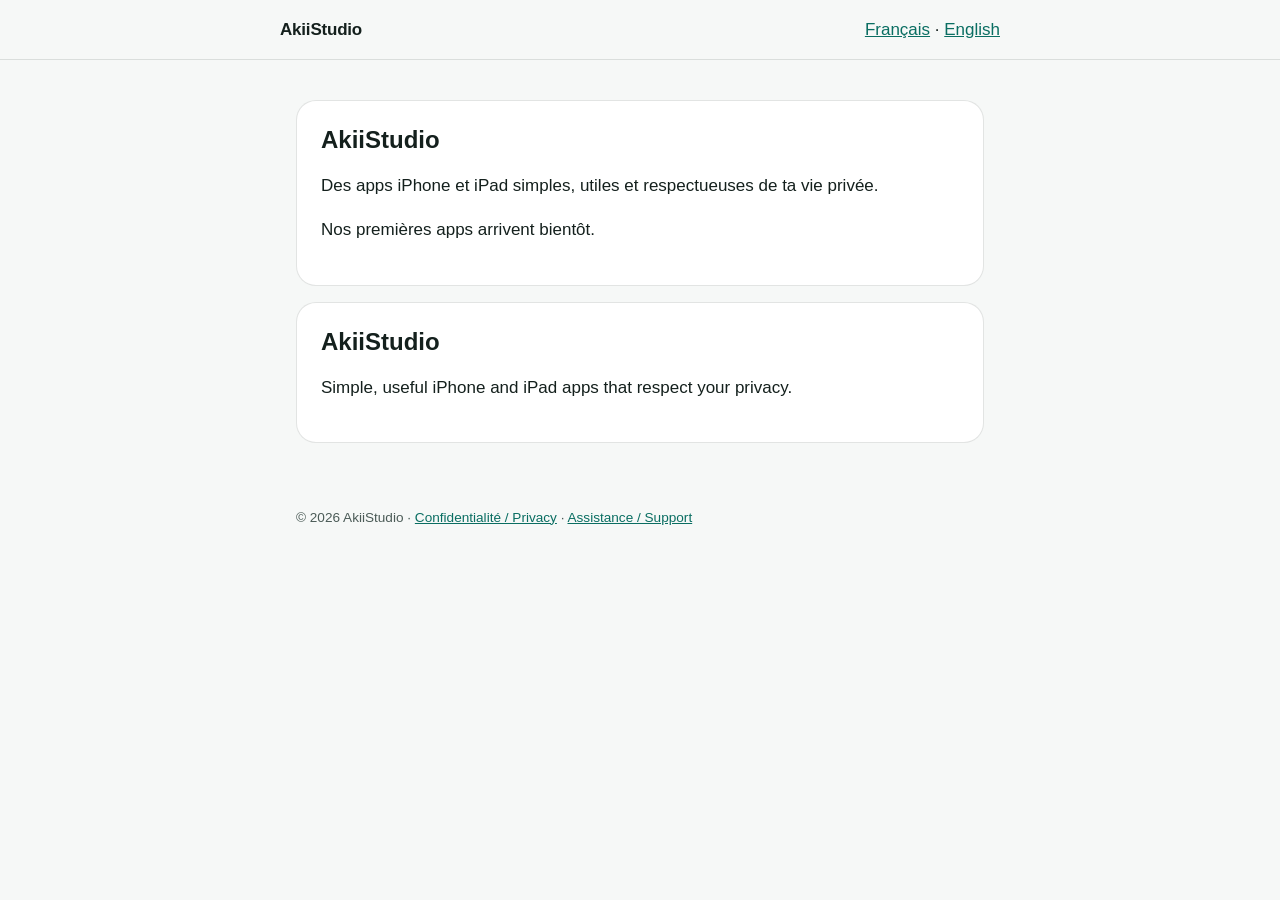
==== index.html @ 7a6e55c7 "site: 0 app(s)" ====
<!doctype html>
<html lang="fr">
<head>
<meta charset="utf-8">
<meta name="viewport" content="width=device-width, initial-scale=1">
<meta name="color-scheme" content="light dark">
<title>AkiiStudio · AkiiStudio</title>
<link rel="stylesheet" href="styles.css">
</head>
<body>
<header class="top"><a class="brand" href="">AkiiStudio</a><nav><a href="#fr">Français</a> · <a href="#en">English</a></nav></header>
<main>
<section id="fr" lang="fr"><h1>AkiiStudio</h1><p>Des apps iPhone et iPad simples, utiles et respectueuses de ta vie privée.</p>
<p>Nos premières apps arrivent bientôt.</p></section>
<section id="en" lang="en"><h1>AkiiStudio</h1><p>Simple, useful iPhone and iPad apps that respect your privacy.</p></section>
</main>
<footer>© 2026 AkiiStudio · <a href="privacy/">Confidentialité / Privacy</a> · <a href="support/">Assistance / Support</a></footer>
</body>
</html>
---- styles.css ----
:root{color-scheme:light dark;--bg:#f6f8f7;--fg:#14201d;--muted:#4b5b57;--accent:#0a6e62;--card:#fff;--line:rgba(20,32,29,.12)}
@media (prefers-color-scheme:dark){:root{--bg:#0b1513;--fg:#e8f3ec;--muted:#a9bab5;--accent:#3fd3be;--card:#12201d;--line:rgba(232,243,236,.14)}}
*{box-sizing:border-box}body{margin:0;background:var(--bg);color:var(--fg);font:17px/1.6 -apple-system,BlinkMacSystemFont,"SF Pro Text","Helvetica Neue",sans-serif}
a{color:var(--accent)}.top{display:flex;justify-content:space-between;align-items:center;gap:16px;padding:16px max(16px,calc(50% - 360px));border-bottom:1px solid var(--line)}
.brand{font-weight:700;text-decoration:none;color:var(--fg);letter-spacing:-.2px}main{max-width:720px;margin:0 auto;padding:24px 16px 48px}
section{background:var(--card);border:1px solid var(--line);border-radius:20px;padding:24px;margin:16px 0}h1{font-size:1.5rem;line-height:1.25;margin:0 0 8px}
.meta{color:var(--muted);font-size:.9rem;margin-top:0}.button{display:inline-block;background:var(--accent);color:#fff;padding:10px 18px;border-radius:999px;text-decoration:none;font-weight:600}
@media (prefers-color-scheme:dark){.button{color:#0b1513}}ul.apps{list-style:none;padding:0}ul.apps li{padding:12px 0;border-bottom:1px solid var(--line)}
footer{max-width:720px;margin:0 auto;padding:0 16px 32px;color:var(--muted);font-size:.85rem}
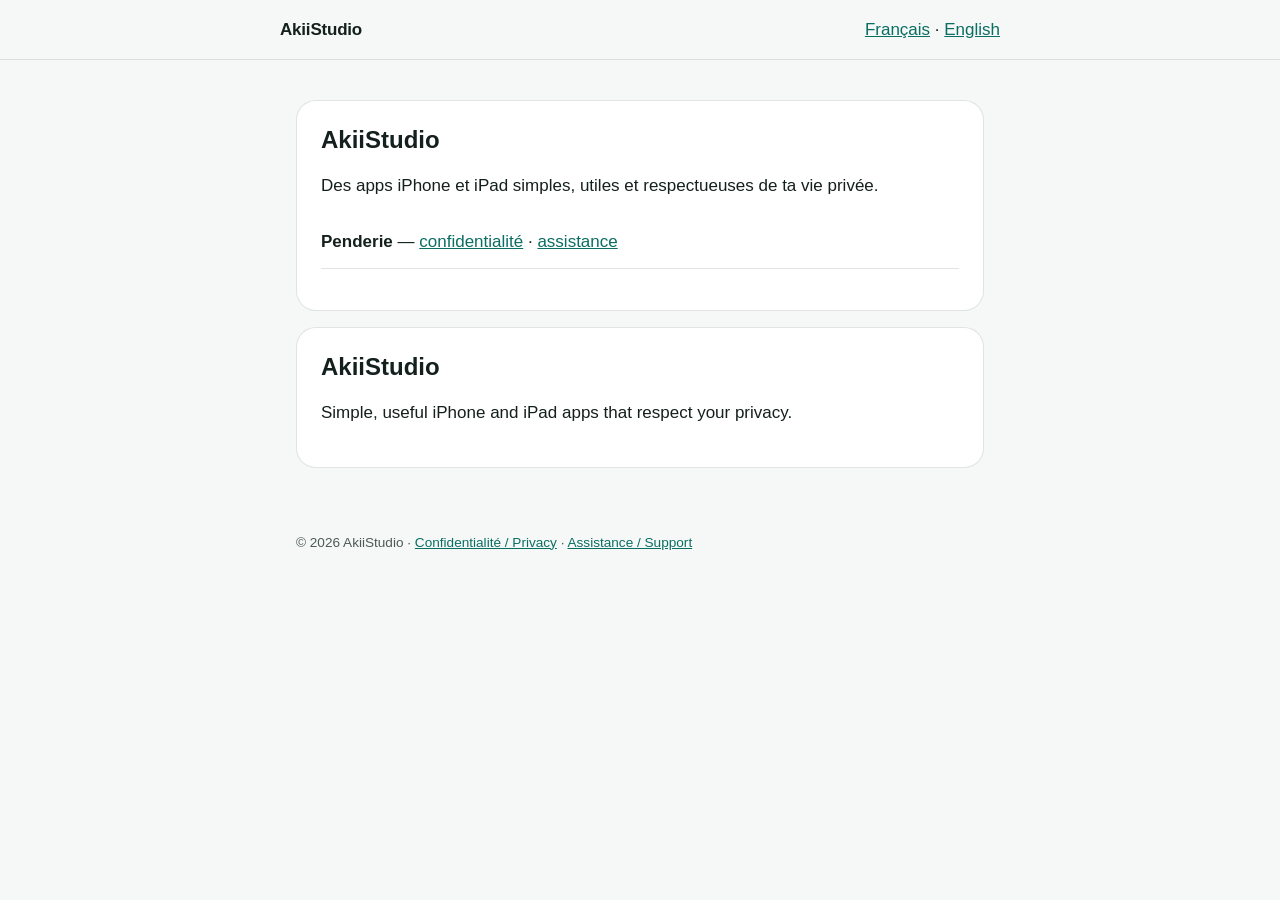
==== commit 796c01df: "site: pages Confidentialité et Assistance de Penderie Co-Authored-By: Claude Opus 5.5 <noreply@anthr" ====
--- a/index.html
+++ b/index.html
@@ -4,14 +4,14 @@
 <meta charset="utf-8">
 <meta name="viewport" content="width=device-width, initial-scale=1">
 <meta name="color-scheme" content="light dark">
-<title>AkiiStudio · AkiiStudio</title>
+<title>AkiiStudio</title>
 <link rel="stylesheet" href="styles.css">
 </head>
 <body>
 <header class="top"><a class="brand" href="">AkiiStudio</a><nav><a href="#fr">Français</a> · <a href="#en">English</a></nav></header>
 <main>
 <section id="fr" lang="fr"><h1>AkiiStudio</h1><p>Des apps iPhone et iPad simples, utiles et respectueuses de ta vie privée.</p>
-<p>Nos premières apps arrivent bientôt.</p></section>
+<ul class="apps"><li><strong>Penderie</strong> — <a href="apps/penderie/privacy/">confidentialité</a> · <a href="apps/penderie/support/">assistance</a></li></ul></section>
 <section id="en" lang="en"><h1>AkiiStudio</h1><p>Simple, useful iPhone and iPad apps that respect your privacy.</p></section>
 </main>
 <footer>© 2026 AkiiStudio · <a href="privacy/">Confidentialité / Privacy</a> · <a href="support/">Assistance / Support</a></footer>
